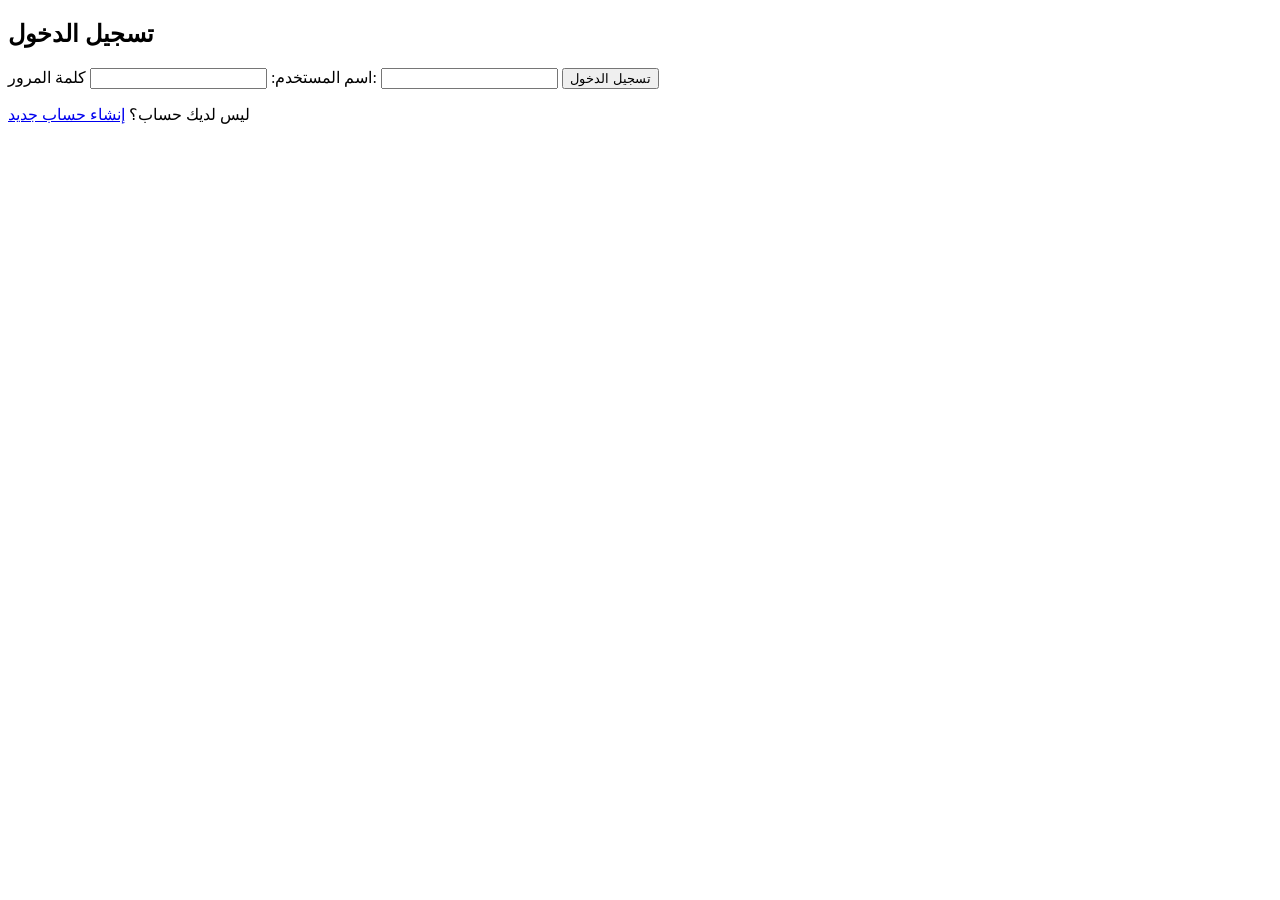
==== login.html @ 829ff14d "Create login.html" ====
<!DOCTYPE html>
<html lang="ar">
<head>
    <meta charset="UTF-8">
    <meta name="viewport" content="width=device-width, initial-scale=1.0">
    <title>تسجيل الدخول</title>
    <link rel="stylesheet" href="style.css">
</head>
<body>
    <div class="container">
        <h2>تسجيل الدخول</h2>
        <form id="loginForm">
            <label for="username">اسم المستخدم:</label>
            <input type="text" id="username" required>

            <label for="password">كلمة المرور:</label>
            <input type="password" id="password" required>

            <button type="submit">تسجيل الدخول</button>
        </form>
        <p>ليس لديك حساب؟ <a href="register.html">إنشاء حساب جديد</a></p>
    </div>

    <script src="script.js"></script>
</body>
</html>
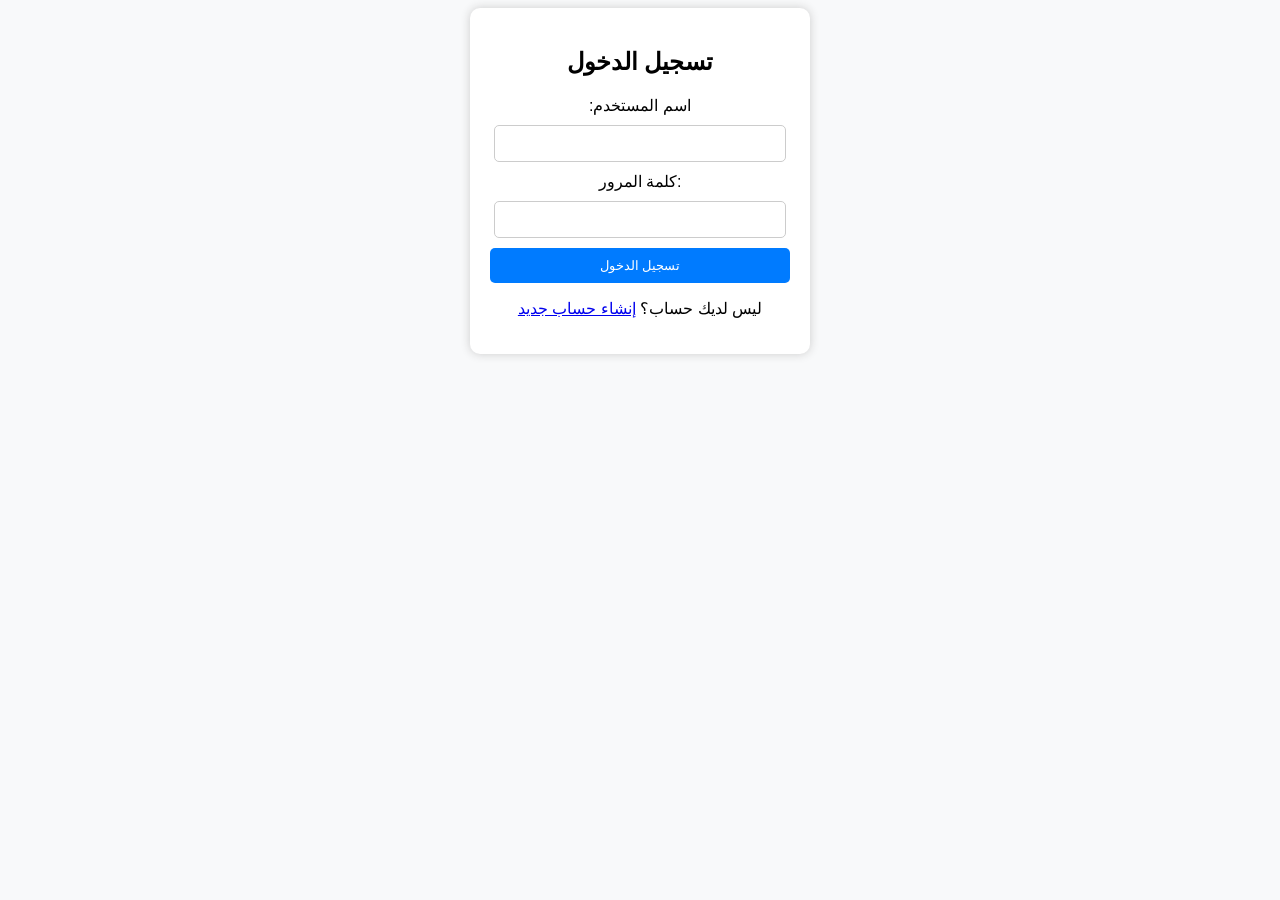
==== commit 284396f1: "Create login.html" ====
--- a/login.html
+++ b/login.html
@@ -11,10 +11,10 @@
         <h2>تسجيل الدخول</h2>
         <form id="loginForm">
             <label for="username">اسم المستخدم:</label>
-            <input type="text" id="username" required>
+            <input type="text" id="username" name="username" required>
 
             <label for="password">كلمة المرور:</label>
-            <input type="password" id="password" required>
+            <input type="password" id="password" name="password" required>
 
             <button type="submit">تسجيل الدخول</button>
         </form>
@@ -23,4 +23,4 @@
 
     <script src="script.js"></script>
 </body>
-</html>
+              </html>
--- a/style.css
+++ b/style.css
@@ -0,0 +1,47 @@
+body {
+    font-family: Arial, sans-serif;
+    background-color: #f8f9fa;
+    text-align: center;
+}
+
+header {
+    background-color: #007bff;
+    color: white;
+    padding: 10px;
+}
+
+nav ul {
+    list-style: none;
+    padding: 0;
+}
+
+nav ul li {
+    display: inline;
+    margin: 10px;
+}
+
+.container {
+    width: 300px;
+    margin: auto;
+    padding: 20px;
+    background: white;
+    border-radius: 10px;
+    box-shadow: 0px 0px 10px #ccc;
+}
+
+input {
+    width: 90%;
+    padding: 10px;
+    margin: 10px 0;
+    border: 1px solid #ccc;
+    border-radius: 5px;
+}
+
+button {
+    width: 100%;
+    padding: 10px;
+    background: #007bff;
+    color: white;
+    border: none;
+    border-radius: 5px;
+}
